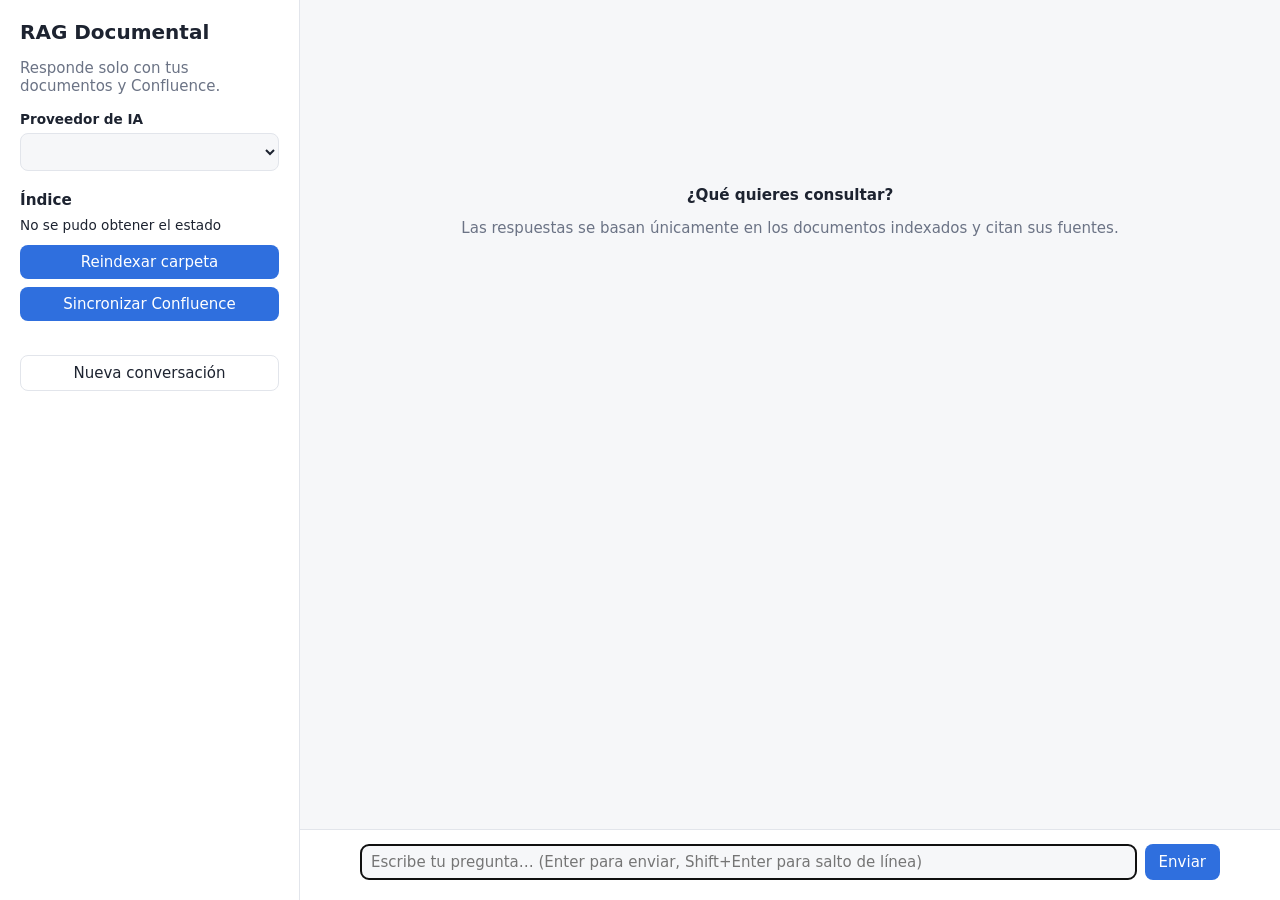
==== app/static/index.html @ 5aeac03a "RAG genérico en Docker: carpeta local + Confluence, con Ollama o Claude Asistente de preguntas y res" ====
<!doctype html>
<html lang="es">
<head>
  <meta charset="utf-8">
  <meta name="viewport" content="width=device-width, initial-scale=1">
  <title>RAG Documental</title>
  <link rel="stylesheet" href="styles.css">
</head>
<body>
  <aside id="sidebar">
    <h1>RAG Documental</h1>
    <p class="muted">Responde solo con tus documentos y Confluence.</p>

    <label for="provider">Proveedor de IA</label>
    <select id="provider"></select>
    <p id="model" class="muted small"></p>

    <h2>Índice</h2>
    <div id="status" class="small">Cargando…</div>

    <div class="buttons">
      <button data-source="folder">Reindexar carpeta</button>
      <button data-source="confluence">Sincronizar Confluence</button>
    </div>
    <p id="reindex-msg" class="muted small"></p>

    <button id="new-chat" class="secondary">Nueva conversación</button>
  </aside>

  <main>
    <div id="messages">
      <div class="empty">
        <h2>¿Qué quieres consultar?</h2>
        <p class="muted">Las respuestas se basan únicamente en los documentos indexados y citan sus fuentes.</p>
      </div>
    </div>
    <form id="form">
      <textarea id="question" rows="1" placeholder="Escribe tu pregunta… (Enter para enviar, Shift+Enter para salto de línea)" required></textarea>
      <button type="submit" id="send">Enviar</button>
    </form>
  </main>

  <script src="app.js"></script>
</body>
</html>
---- app/static/styles.css ----
:root {
  --bg: #f6f7f9;
  --panel: #ffffff;
  --text: #1d2330;
  --muted: #6b7385;
  --border: #e2e5eb;
  --accent: #2f6fde;
  --accent-text: #ffffff;
  --user-bg: #e8f0fe;
  --code-bg: #f0f2f5;
  --ok: #2e8b57;
  --warn: #c27c0e;
  --err: #c0392b;
}
@media (prefers-color-scheme: dark) {
  :root {
    --bg: #15181e;
    --panel: #1d2129;
    --text: #e4e7ee;
    --muted: #949bab;
    --border: #2d323d;
    --accent: #5b8ff0;
    --user-bg: #23324d;
    --code-bg: #262b35;
  }
}
* { box-sizing: border-box; }
html, body { height: 100%; margin: 0; }
body {
  display: flex;
  font-family: system-ui, -apple-system, "Segoe UI", Roboto, sans-serif;
  font-size: 15px;
  background: var(--bg);
  color: var(--text);
}
h1 { font-size: 1.25rem; margin: 0 0 4px; }
h2 { font-size: 0.95rem; margin: 20px 0 8px; }
.muted { color: var(--muted); }
.small { font-size: 0.85rem; }

#sidebar {
  width: 300px;
  flex-shrink: 0;
  padding: 20px;
  background: var(--panel);
  border-right: 1px solid var(--border);
  overflow-y: auto;
}
label { display: block; font-weight: 600; font-size: 0.85rem; margin: 16px 0 6px; }
select, textarea {
  width: 100%;
  font: inherit;
  color: var(--text);
  background: var(--bg);
  border: 1px solid var(--border);
  border-radius: 8px;
  padding: 8px 10px;
}
button {
  font: inherit;
  border: none;
  border-radius: 8px;
  padding: 8px 14px;
  background: var(--accent);
  color: var(--accent-text);
  cursor: pointer;
}
button:disabled { opacity: 0.5; cursor: default; }
button.secondary { background: transparent; color: var(--text); border: 1px solid var(--border); width: 100%; margin-top: 20px; }
.buttons { display: flex; flex-direction: column; gap: 8px; margin-top: 12px; }

.source-card { border: 1px solid var(--border); border-radius: 8px; padding: 8px 10px; margin-bottom: 8px; }
.source-card b { display: block; margin-bottom: 2px; }
.dot { display: inline-block; width: 8px; height: 8px; border-radius: 50%; margin-right: 6px; }
.dot.ok { background: var(--ok); } .dot.running { background: var(--warn); } .dot.error { background: var(--err); }

main { flex: 1; display: flex; flex-direction: column; min-width: 0; }
#messages { flex: 1; overflow-y: auto; padding: 24px max(24px, calc((100% - 860px) / 2)); }
.empty { text-align: center; margin-top: 18vh; }

.msg { margin-bottom: 18px; line-height: 1.55; }
.msg.user .bubble { background: var(--user-bg); margin-left: auto; max-width: 80%; width: fit-content; }
.bubble { padding: 10px 14px; border-radius: 12px; background: var(--panel); border: 1px solid var(--border); overflow-x: auto; }
.msg.user .bubble { border: none; white-space: pre-wrap; }
.bubble p { margin: 0 0 8px; } .bubble p:last-child { margin-bottom: 0; }
.bubble pre { background: var(--code-bg); padding: 10px; border-radius: 8px; overflow-x: auto; }
.bubble code { background: var(--code-bg); padding: 1px 4px; border-radius: 4px; font-size: 0.9em; }
.bubble pre code { padding: 0; background: none; }
.bubble table { border-collapse: collapse; margin: 8px 0; }
.bubble th, .bubble td { border: 1px solid var(--border); padding: 4px 8px; text-align: left; }
.bubble h1, .bubble h2, .bubble h3, .bubble h4 { font-size: 1rem; margin: 12px 0 6px; }
.cite { color: var(--accent); font-weight: 600; font-size: 0.85em; }
.meta { font-size: 0.78rem; color: var(--muted); margin-top: 4px; }
.error { color: var(--err); }

.sources { margin-top: 8px; font-size: 0.85rem; }
.sources summary { cursor: pointer; color: var(--muted); }
.sources ol { margin: 6px 0 0; padding-left: 22px; }
.sources a { color: var(--accent); text-decoration: none; }
.sources a:hover { text-decoration: underline; }

#form { display: flex; gap: 8px; padding: 14px max(24px, calc((100% - 860px) / 2)) 20px; border-top: 1px solid var(--border); background: var(--panel); }
#form textarea { resize: none; max-height: 200px; }

.typing::after { content: "▍"; animation: blink 1s steps(2) infinite; }
@keyframes blink { 50% { opacity: 0; } }

@media (max-width: 760px) {
  body { flex-direction: column; }
  #sidebar { width: 100%; max-height: 40vh; border-right: none; border-bottom: 1px solid var(--border); padding: 12px 16px; }
  #messages { padding: 16px; }
  #form { padding: 12px 16px; }
}
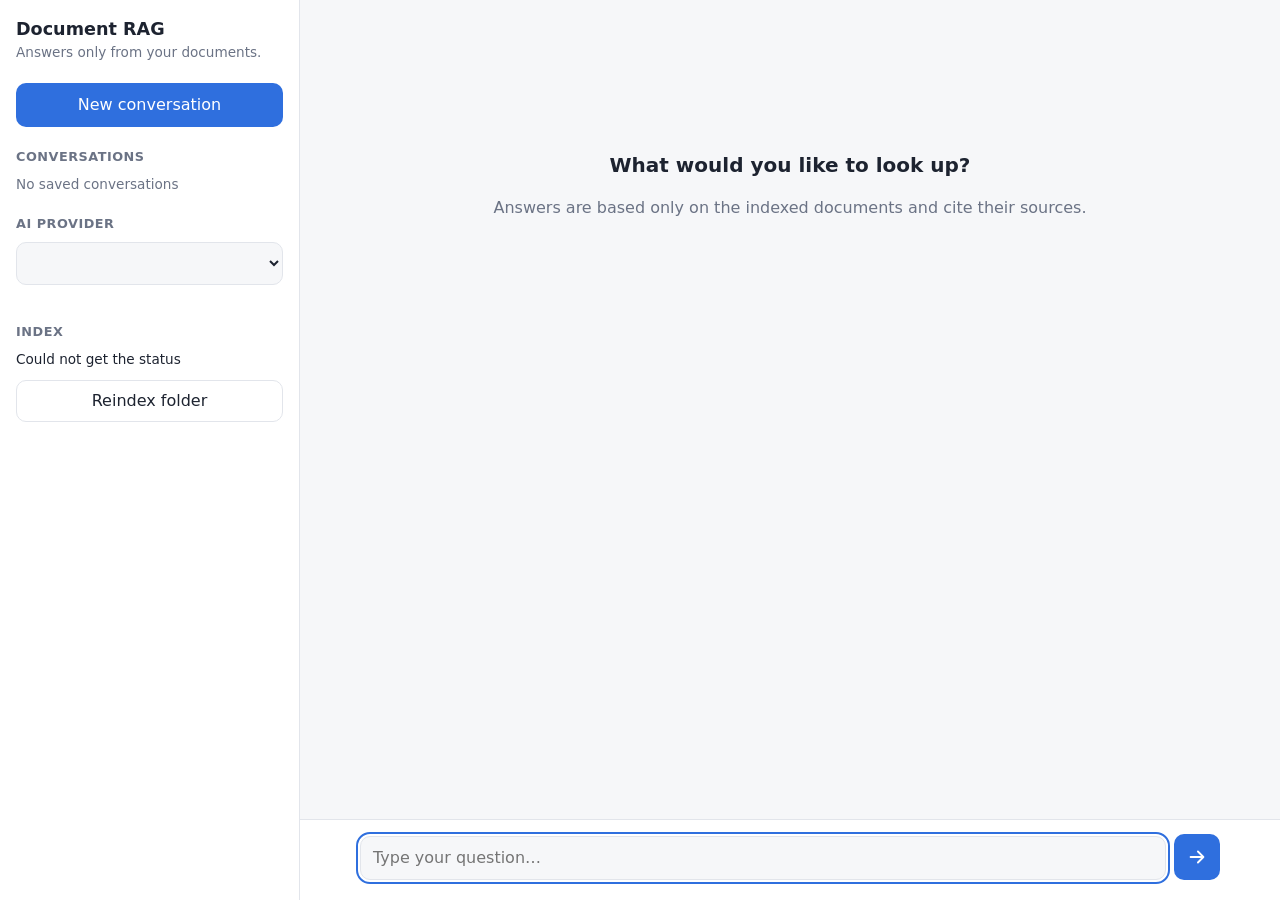
==== commit d9f7684c: "Persistent conversations, ratings, Claude budget, local TEI embeddings and English codebase - Embedd" ====
--- a/app/static/index.html
+++ b/app/static/index.html
@@ -1,44 +1,79 @@
 <!doctype html>
-<html lang="es">
+<html lang="en">
 <head>
   <meta charset="utf-8">
-  <meta name="viewport" content="width=device-width, initial-scale=1">
-  <title>RAG Documental</title>
+  <meta name="viewport" content="width=device-width, initial-scale=1, viewport-fit=cover, interactive-widget=resizes-content">
+  <meta name="theme-color" content="#f6f7f9" media="(prefers-color-scheme: light)">
+  <meta name="theme-color" content="#15181e" media="(prefers-color-scheme: dark)">
+  <meta name="description" content="Ask your documents, with cited answers.">
+  <title>Document RAG</title>
+  <link rel="manifest" href="manifest.webmanifest">
+  <link rel="icon" href="icon.svg" type="image/svg+xml">
+  <link rel="apple-touch-icon" href="icon.svg">
   <link rel="stylesheet" href="styles.css">
 </head>
 <body>
-  <aside id="sidebar">
-    <h1>RAG Documental</h1>
-    <p class="muted">Responde solo con tus documentos y Confluence.</p>
+  <div class="app">
+    <header class="topbar">
+      <button id="menu-btn" class="icon-btn" data-i18n-label="openMenu" aria-label="Open menu" aria-controls="drawer" aria-expanded="false">
+        <svg viewBox="0 0 24 24" aria-hidden="true"><path d="M4 7h16M4 12h16M4 17h16"/></svg>
+      </button>
+      <h1 id="conv-title" class="topbar-title">Document RAG</h1>
+      <button id="new-chat-top" class="icon-btn" data-i18n-label="newChat" aria-label="New conversation">
+        <svg viewBox="0 0 24 24" aria-hidden="true"><path d="M12 5v14M5 12h14"/></svg>
+      </button>
+    </header>
 
-    <label for="provider">Proveedor de IA</label>
-    <select id="provider"></select>
-    <p id="model" class="muted small"></p>
+    <aside id="drawer" class="drawer" data-i18n-label="panel" aria-label="Conversations and settings">
+      <div class="drawer-head">
+        <div>
+          <div class="brand" data-i18n="appName">Document RAG</div>
+          <div class="muted small" data-i18n="tagline">Answers only from your documents.</div>
+        </div>
+        <button id="close-drawer" class="icon-btn" data-i18n-label="closeMenu" aria-label="Close menu">
+          <svg viewBox="0 0 24 24" aria-hidden="true"><path d="M6 6l12 12M18 6L6 18"/></svg>
+        </button>
+      </div>
 
-    <h2>Índice</h2>
-    <div id="status" class="small">Cargando…</div>
+      <button id="new-chat" class="primary wide" data-i18n="newChat">New conversation</button>
 
-    <div class="buttons">
-      <button data-source="folder">Reindexar carpeta</button>
-      <button data-source="confluence">Sincronizar Confluence</button>
-    </div>
-    <p id="reindex-msg" class="muted small"></p>
+      <section class="panel">
+        <h2 data-i18n="conversations">Conversations</h2>
+        <ul id="conv-list" class="conv-list"></ul>
+      </section>
 
-    <button id="new-chat" class="secondary">Nueva conversación</button>
-  </aside>
+      <section class="panel">
+        <h2><label for="provider" data-i18n="provider">AI provider</label></h2>
+        <select id="provider"></select>
+        <p id="model" class="muted small"></p>
+        <p id="spend" class="small"></p>
+      </section>
 
-  <main>
-    <div id="messages">
-      <div class="empty">
-        <h2>¿Qué quieres consultar?</h2>
-        <p class="muted">Las respuestas se basan únicamente en los documentos indexados y citan sus fuentes.</p>
-      </div>
-    </div>
-    <form id="form">
-      <textarea id="question" rows="1" placeholder="Escribe tu pregunta… (Enter para enviar, Shift+Enter para salto de línea)" required></textarea>
-      <button type="submit" id="send">Enviar</button>
-    </form>
-  </main>
+      <section class="panel">
+        <h2 data-i18n="index">Index</h2>
+        <div id="status" class="small" data-i18n="loading">Loading…</div>
+        <div class="buttons">
+          <button class="secondary" data-source="folder" data-i18n="reindexFolder">Reindex folder</button>
+          <button class="secondary" data-source="confluence" data-i18n="syncConfluence" hidden>Sync Confluence</button>
+        </div>
+        <p id="reindex-msg" class="muted small" aria-live="polite"></p>
+      </section>
+    </aside>
+    <div id="backdrop" class="backdrop" hidden></div>
+
+    <main class="main">
+      <div id="messages" class="messages" aria-live="polite"></div>
+      <form id="form" class="composer">
+        <textarea id="question" rows="1" data-i18n-placeholder="placeholder" placeholder="Type your question…" data-i18n-label="question" aria-label="Question" required></textarea>
+        <button type="submit" id="send" class="send-btn" data-i18n-label="send" aria-label="Send">
+          <svg viewBox="0 0 24 24" aria-hidden="true"><path d="M5 12h13M13 6l6 6-6 6"/></svg>
+        </button>
+        <button type="button" id="stop" class="send-btn stop" data-i18n-label="stop" aria-label="Stop answer" hidden>
+          <svg viewBox="0 0 24 24" aria-hidden="true"><rect x="7" y="7" width="10" height="10" rx="1.5"/></svg>
+        </button>
+      </form>
+    </main>
+  </div>
 
   <script src="app.js"></script>
 </body>
--- a/app/static/styles.css
+++ b/app/static/styles.css
@@ -1,3 +1,4 @@
+/* Mobile first: the base layout is for phones; from 900 px the panel stays fixed on the left. */
 :root {
   --bg: #f6f7f9;
   --panel: #ffffff;
@@ -8,12 +9,16 @@
   --accent-text: #ffffff;
   --user-bg: #e8f0fe;
   --code-bg: #f0f2f5;
+  --hover: #eef1f5;
   --ok: #2e8b57;
   --warn: #c27c0e;
   --err: #c0392b;
+  --radius: 12px;
+  --gutter: 16px;
+  --shadow: 0 8px 30px rgba(15, 20, 30, 0.18);
 }
 @media (prefers-color-scheme: dark) {
-  :root {
+  :root:not([data-theme="light"]) {
     --bg: #15181e;
     --panel: #1d2129;
     --text: #e4e7ee;
@@ -22,92 +27,186 @@
     --accent: #5b8ff0;
     --user-bg: #23324d;
     --code-bg: #262b35;
+    --hover: #262b35;
+    --shadow: 0 8px 30px rgba(0, 0, 0, 0.5);
   }
 }
+
 * { box-sizing: border-box; }
 html, body { height: 100%; margin: 0; }
 body {
-  display: flex;
   font-family: system-ui, -apple-system, "Segoe UI", Roboto, sans-serif;
-  font-size: 15px;
+  font-size: 16px;
+  line-height: 1.5;
   background: var(--bg);
   color: var(--text);
-}
-h1 { font-size: 1.25rem; margin: 0 0 4px; }
-h2 { font-size: 0.95rem; margin: 20px 0 8px; }
+  -webkit-text-size-adjust: 100%;
+  overscroll-behavior: none;
+}
+h2 { font-size: 0.8rem; text-transform: uppercase; letter-spacing: 0.04em; color: var(--muted); margin: 0 0 8px; }
 .muted { color: var(--muted); }
 .small { font-size: 0.85rem; }
-
-#sidebar {
-  width: 300px;
-  flex-shrink: 0;
-  padding: 20px;
-  background: var(--panel);
-  border-right: 1px solid var(--border);
-  overflow-y: auto;
-}
-label { display: block; font-weight: 600; font-size: 0.85rem; margin: 16px 0 6px; }
+[hidden] { display: none !important; }
+
+button { font: inherit; cursor: pointer; border-radius: 10px; border: none; min-height: 44px; }
+button:disabled { opacity: 0.5; cursor: default; }
+button:focus-visible, select:focus-visible, textarea:focus-visible, a:focus-visible {
+  outline: 2px solid var(--accent); outline-offset: 2px;
+}
+.primary { background: var(--accent); color: var(--accent-text); padding: 10px 14px; }
+.secondary { background: transparent; color: var(--text); border: 1px solid var(--border); padding: 8px 12px; }
+.wide { width: 100%; }
+.icon-btn {
+  width: 44px; height: 44px; display: inline-grid; place-items: center;
+  background: transparent; color: var(--text); flex-shrink: 0;
+}
+.icon-btn:hover { background: var(--hover); }
+svg { width: 22px; height: 22px; fill: none; stroke: currentColor; stroke-width: 2; stroke-linecap: round; stroke-linejoin: round; }
+
 select, textarea {
   width: 100%;
   font: inherit;
+  font-size: 16px; /* avoids the iOS auto-zoom on focus */
   color: var(--text);
   background: var(--bg);
   border: 1px solid var(--border);
-  border-radius: 8px;
-  padding: 8px 10px;
-}
-button {
-  font: inherit;
-  border: none;
-  border-radius: 8px;
-  padding: 8px 14px;
-  background: var(--accent);
-  color: var(--accent-text);
-  cursor: pointer;
-}
-button:disabled { opacity: 0.5; cursor: default; }
-button.secondary { background: transparent; color: var(--text); border: 1px solid var(--border); width: 100%; margin-top: 20px; }
-.buttons { display: flex; flex-direction: column; gap: 8px; margin-top: 12px; }
-
-.source-card { border: 1px solid var(--border); border-radius: 8px; padding: 8px 10px; margin-bottom: 8px; }
+  border-radius: 10px;
+  padding: 10px 12px;
+}
+
+/* ---------------------------------------------------------- layout */
+.app {
+  display: grid;
+  grid-template-rows: auto 1fr;
+  height: 100vh;
+  height: 100dvh;
+}
+.topbar {
+  display: flex; align-items: center; gap: 4px;
+  padding: 4px 8px;
+  padding-top: max(4px, env(safe-area-inset-top));
+  background: var(--panel);
+  border-bottom: 1px solid var(--border);
+}
+.topbar-title {
+  flex: 1; min-width: 0; margin: 0; font-size: 1rem; font-weight: 600;
+  white-space: nowrap; overflow: hidden; text-overflow: ellipsis; text-align: center;
+}
+
+.drawer {
+  position: fixed; inset: 0 auto 0 0; z-index: 20;
+  width: min(86vw, 340px);
+  display: flex; flex-direction: column; gap: 20px;
+  padding: var(--gutter);
+  padding-top: max(var(--gutter), env(safe-area-inset-top));
+  padding-bottom: max(var(--gutter), env(safe-area-inset-bottom));
+  background: var(--panel);
+  overflow-y: auto;
+  transform: translateX(-100%);
+  transition: transform 0.22s ease;
+  box-shadow: none;
+}
+.drawer.open { transform: none; box-shadow: var(--shadow); }
+.drawer-head { display: flex; align-items: flex-start; justify-content: space-between; gap: 8px; }
+.brand { font-weight: 700; font-size: 1.1rem; }
+.backdrop { position: fixed; inset: 0; z-index: 10; background: rgba(0, 0, 0, 0.35); }
+@media (prefers-reduced-motion: reduce) { .drawer { transition: none; } }
+
+.main { display: flex; flex-direction: column; min-height: 0; }
+.messages { flex: 1; overflow-y: auto; padding: var(--gutter); scroll-behavior: smooth; }
+.empty { text-align: center; margin-top: 14vh; padding: 0 8px; }
+.empty h2 { font-size: 1.25rem; text-transform: none; letter-spacing: 0; color: var(--text); }
+
+/* ---------------------------------------------------------- panel */
+.panel select { margin-bottom: 4px; }
+.buttons { display: flex; flex-direction: column; gap: 8px; margin-top: 10px; }
+.source-card { border: 1px solid var(--border); border-radius: 10px; padding: 8px 10px; margin-bottom: 8px; }
 .source-card b { display: block; margin-bottom: 2px; }
 .dot { display: inline-block; width: 8px; height: 8px; border-radius: 50%; margin-right: 6px; }
 .dot.ok { background: var(--ok); } .dot.running { background: var(--warn); } .dot.error { background: var(--err); }
-
-main { flex: 1; display: flex; flex-direction: column; min-width: 0; }
-#messages { flex: 1; overflow-y: auto; padding: 24px max(24px, calc((100% - 860px) / 2)); }
-.empty { text-align: center; margin-top: 18vh; }
-
-.msg { margin-bottom: 18px; line-height: 1.55; }
-.msg.user .bubble { background: var(--user-bg); margin-left: auto; max-width: 80%; width: fit-content; }
-.bubble { padding: 10px 14px; border-radius: 12px; background: var(--panel); border: 1px solid var(--border); overflow-x: auto; }
-.msg.user .bubble { border: none; white-space: pre-wrap; }
+.meter { height: 6px; border-radius: 3px; background: var(--border); overflow: hidden; margin-top: 4px; }
+.meter span { display: block; height: 100%; background: var(--accent); }
+.meter.high span { background: var(--warn); }
+
+.conv-list { list-style: none; margin: 0; padding: 0; display: flex; flex-direction: column; gap: 2px; }
+.conv-item { display: flex; align-items: center; border-radius: 10px; }
+.conv-item.active { background: var(--user-bg); }
+.conv-item:not(.active):hover { background: var(--hover); }
+.conv-open {
+  flex: 1; min-width: 0; text-align: left; background: transparent; color: var(--text);
+  padding: 8px 10px; display: flex; flex-direction: column;
+}
+.conv-open .t { white-space: nowrap; overflow: hidden; text-overflow: ellipsis; }
+.conv-open .d { font-size: 0.75rem; color: var(--muted); }
+.conv-del { color: var(--muted); }
+.conv-del svg { width: 18px; height: 18px; }
+
+/* ---------------------------------------------------------- messages */
+.msg { margin: 0 auto 18px; max-width: 860px; }
+.bubble { padding: 10px 14px; border-radius: var(--radius); background: var(--panel); border: 1px solid var(--border); overflow-x: auto; overflow-wrap: anywhere; }
+.msg.user .bubble { background: var(--user-bg); border: none; margin-left: auto; max-width: 88%; width: fit-content; white-space: pre-wrap; }
 .bubble p { margin: 0 0 8px; } .bubble p:last-child { margin-bottom: 0; }
 .bubble pre { background: var(--code-bg); padding: 10px; border-radius: 8px; overflow-x: auto; }
 .bubble code { background: var(--code-bg); padding: 1px 4px; border-radius: 4px; font-size: 0.9em; }
 .bubble pre code { padding: 0; background: none; }
-.bubble table { border-collapse: collapse; margin: 8px 0; }
+.bubble table { border-collapse: collapse; margin: 8px 0; display: block; overflow-x: auto; }
 .bubble th, .bubble td { border: 1px solid var(--border); padding: 4px 8px; text-align: left; }
-.bubble h1, .bubble h2, .bubble h3, .bubble h4 { font-size: 1rem; margin: 12px 0 6px; }
+.bubble h1, .bubble h2, .bubble h3, .bubble h4 { font-size: 1rem; margin: 12px 0 6px; text-transform: none; letter-spacing: 0; color: var(--text); }
+.bubble ul, .bubble ol { padding-left: 22px; margin: 6px 0; }
 .cite { color: var(--accent); font-weight: 600; font-size: 0.85em; }
-.meta { font-size: 0.78rem; color: var(--muted); margin-top: 4px; }
+.meta { display: flex; flex-wrap: wrap; align-items: center; gap: 4px 12px; font-size: 0.78rem; color: var(--muted); margin-top: 4px; }
+.meta button { min-height: 32px; padding: 2px 8px; background: transparent; color: var(--muted); border: 1px solid var(--border); font-size: 0.78rem; }
 .error { color: var(--err); }
 
+.rate { display: inline-flex; gap: 2px; }
+.meta .rate-btn { width: 32px; padding: 0; display: inline-grid; place-items: center; border: none; }
+.rate-btn svg { width: 17px; height: 17px; }
+.rate-btn.down svg { transform: rotate(180deg); }
+.rate-btn[aria-pressed="true"] { color: var(--accent); background: var(--user-bg); }
+.rate-btn.down[aria-pressed="true"] { color: var(--err); }
+.feedback-form { margin-top: 8px; padding: 10px; border: 1px solid var(--border); border-radius: 10px; background: var(--panel); }
+.feedback-form p { margin: 0 0 8px; }
+.feedback-form textarea { margin: 8px 0; }
+.chips { display: flex; flex-wrap: wrap; gap: 6px; }
+.chip { min-height: 34px; padding: 4px 12px; border-radius: 999px; background: transparent; color: var(--text); border: 1px solid var(--border); font-size: 0.85rem; }
+.chip[aria-pressed="true"] { background: var(--user-bg); border-color: var(--accent); }
+.feedback-form .row { display: flex; justify-content: flex-end; gap: 8px; }
+
 .sources { margin-top: 8px; font-size: 0.85rem; }
-.sources summary { cursor: pointer; color: var(--muted); }
+.sources summary { cursor: pointer; color: var(--muted); padding: 6px 0; min-height: 32px; }
 .sources ol { margin: 6px 0 0; padding-left: 22px; }
+.sources li { margin-bottom: 4px; overflow-wrap: anywhere; }
 .sources a { color: var(--accent); text-decoration: none; }
 .sources a:hover { text-decoration: underline; }
 
-#form { display: flex; gap: 8px; padding: 14px max(24px, calc((100% - 860px) / 2)) 20px; border-top: 1px solid var(--border); background: var(--panel); }
-#form textarea { resize: none; max-height: 200px; }
+/* ---------------------------------------------------------- composer */
+.composer {
+  display: flex; gap: 8px; align-items: flex-end;
+  padding: 10px var(--gutter);
+  padding-bottom: max(10px, env(safe-area-inset-bottom));
+  border-top: 1px solid var(--border);
+  background: var(--panel);
+}
+.composer textarea { resize: none; max-height: 40vh; line-height: 1.4; }
+.send-btn { width: 46px; height: 46px; flex-shrink: 0; display: grid; place-items: center; background: var(--accent); color: var(--accent-text); }
+.send-btn.stop { background: var(--err); }
+.send-btn.stop svg { fill: currentColor; stroke: none; }
 
 .typing::after { content: "▍"; animation: blink 1s steps(2) infinite; }
 @keyframes blink { 50% { opacity: 0; } }
 
-@media (max-width: 760px) {
-  body { flex-direction: column; }
-  #sidebar { width: 100%; max-height: 40vh; border-right: none; border-bottom: 1px solid var(--border); padding: 12px 16px; }
-  #messages { padding: 16px; }
-  #form { padding: 12px 16px; }
-}
+/* ---------------------------------------------------------- desktop */
+@media (min-width: 900px) {
+  .app { grid-template-columns: 300px 1fr; grid-template-rows: 1fr; }
+  .topbar { display: none; }
+  .drawer {
+    position: static; width: auto; transform: none; box-shadow: none;
+    border-right: 1px solid var(--border); grid-row: 1; grid-column: 1;
+  }
+  .main { grid-row: 1; grid-column: 2; }
+  #close-drawer, .backdrop { display: none !important; }
+  .messages { padding: 24px max(24px, calc((100% - 860px) / 2)); }
+  .composer { padding: 14px max(24px, calc((100% - 860px) / 2)) 20px; }
+  button { min-height: 38px; }
+  .icon-btn { width: 38px; height: 38px; }
+}
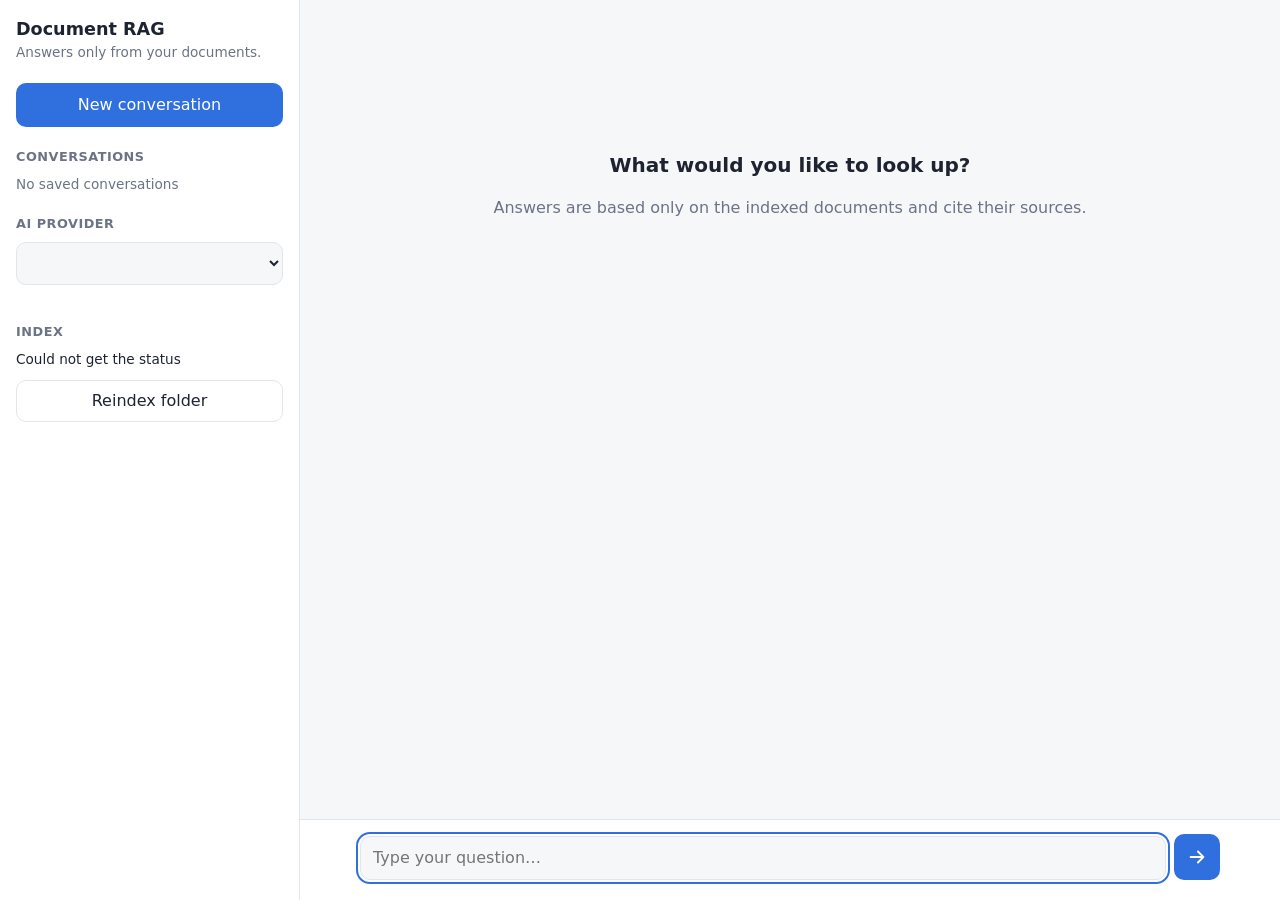
==== commit d8c75f87: "Source control folder support: registry metadata, reserved "_" prefix and daily source review - File" ====
--- a/app/static/index.html
+++ b/app/static/index.html
@@ -52,8 +52,10 @@
       <section class="panel">
         <h2 data-i18n="index">Index</h2>
         <div id="status" class="small" data-i18n="loading">Loading…</div>
+        <div id="control" class="small"></div>
         <div class="buttons">
           <button class="secondary" data-source="folder" data-i18n="reindexFolder">Reindex folder</button>
+          <button class="secondary" id="control-check" data-i18n="ctlCheck" hidden>Review sources</button>
           <button class="secondary" data-source="confluence" data-i18n="syncConfluence" hidden>Sync Confluence</button>
         </div>
         <p id="reindex-msg" class="muted small" aria-live="polite"></p>
--- a/app/static/styles.css
+++ b/app/static/styles.css
@@ -122,6 +122,10 @@
 .buttons { display: flex; flex-direction: column; gap: 8px; margin-top: 10px; }
 .source-card { border: 1px solid var(--border); border-radius: 10px; padding: 8px 10px; margin-bottom: 8px; }
 .source-card b { display: block; margin-bottom: 2px; }
+.findings summary { cursor: pointer; color: var(--muted); margin-top: 4px; }
+.findings ul { margin: 6px 0 0; padding-left: 18px; max-height: 40vh; overflow-y: auto; }
+.findings li { margin-bottom: 4px; overflow-wrap: anywhere; }
+.findings li b { display: inline; font-weight: 600; }
 .dot { display: inline-block; width: 8px; height: 8px; border-radius: 50%; margin-right: 6px; }
 .dot.ok { background: var(--ok); } .dot.running { background: var(--warn); } .dot.error { background: var(--err); }
 .meter { height: 6px; border-radius: 3px; background: var(--border); overflow: hidden; margin-top: 4px; }
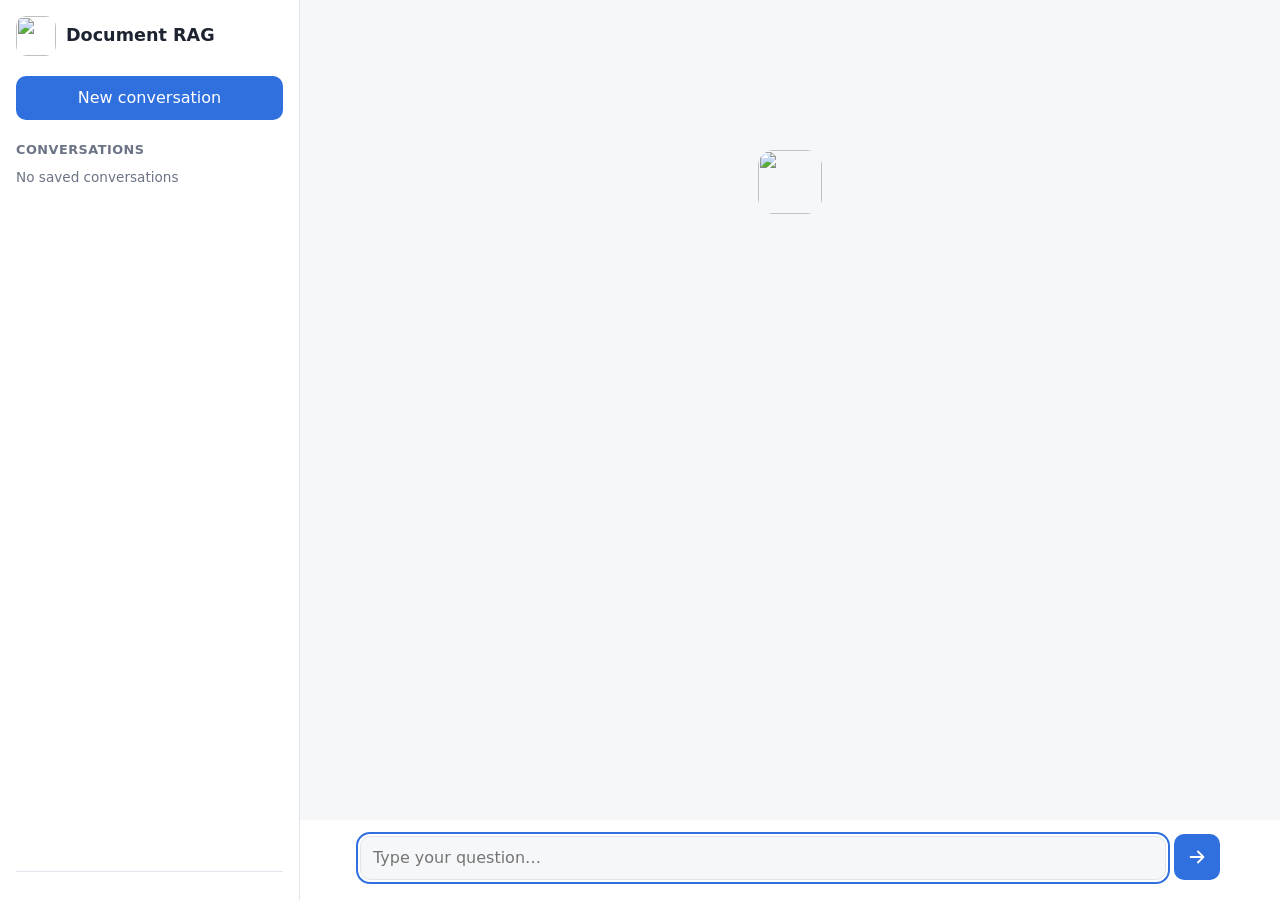
==== commit 2ddca176: "Admin panel, collection branding, search preparation and user selectors - End-user page shows only t" ====
--- a/app/static/index.html
+++ b/app/static/index.html
@@ -3,13 +3,12 @@
 <head>
   <meta charset="utf-8">
   <meta name="viewport" content="width=device-width, initial-scale=1, viewport-fit=cover, interactive-widget=resizes-content">
-  <meta name="theme-color" content="#f6f7f9" media="(prefers-color-scheme: light)">
-  <meta name="theme-color" content="#15181e" media="(prefers-color-scheme: dark)">
+  <meta name="theme-color" content="#2f6fde">
   <meta name="description" content="Ask your documents, with cited answers.">
   <title>Document RAG</title>
-  <link rel="manifest" href="manifest.webmanifest">
-  <link rel="icon" href="icon.svg" type="image/svg+xml">
-  <link rel="apple-touch-icon" href="icon.svg">
+  <link rel="manifest" href="/manifest.webmanifest">
+  <link rel="icon" id="favicon" href="/icon.svg">
+  <link rel="apple-touch-icon" id="touch-icon" href="/icon.svg">
   <link rel="stylesheet" href="styles.css">
 </head>
 <body>
@@ -18,17 +17,23 @@
       <button id="menu-btn" class="icon-btn" data-i18n-label="openMenu" aria-label="Open menu" aria-controls="drawer" aria-expanded="false">
         <svg viewBox="0 0 24 24" aria-hidden="true"><path d="M4 7h16M4 12h16M4 17h16"/></svg>
       </button>
-      <h1 id="conv-title" class="topbar-title">Document RAG</h1>
+      <div class="topbar-brand">
+        <img class="brand-icon" src="/icon.svg" alt="">
+        <h1 id="conv-title" class="topbar-title">Document RAG</h1>
+      </div>
       <button id="new-chat-top" class="icon-btn" data-i18n-label="newChat" aria-label="New conversation">
         <svg viewBox="0 0 24 24" aria-hidden="true"><path d="M12 5v14M5 12h14"/></svg>
       </button>
     </header>
 
-    <aside id="drawer" class="drawer" data-i18n-label="panel" aria-label="Conversations and settings">
+    <aside id="drawer" class="drawer" data-i18n-label="panel" aria-label="Conversations">
       <div class="drawer-head">
-        <div>
-          <div class="brand" data-i18n="appName">Document RAG</div>
-          <div class="muted small" data-i18n="tagline">Answers only from your documents.</div>
+        <div class="brand-block">
+          <img class="brand-icon large" src="/icon.svg" alt="">
+          <div>
+            <div class="brand" id="brand-name">Document RAG</div>
+            <div class="muted small" id="brand-tagline"></div>
+          </div>
         </div>
         <button id="close-drawer" class="icon-btn" data-i18n-label="closeMenu" aria-label="Close menu">
           <svg viewBox="0 0 24 24" aria-hidden="true"><path d="M6 6l12 12M18 6L6 18"/></svg>
@@ -37,36 +42,20 @@
 
       <button id="new-chat" class="primary wide" data-i18n="newChat">New conversation</button>
 
-      <section class="panel">
+      <section class="panel grow">
         <h2 data-i18n="conversations">Conversations</h2>
         <ul id="conv-list" class="conv-list"></ul>
       </section>
 
-      <section class="panel">
-        <h2><label for="provider" data-i18n="provider">AI provider</label></h2>
-        <select id="provider"></select>
-        <p id="model" class="muted small"></p>
-        <p id="spend" class="small"></p>
-      </section>
-
-      <section class="panel">
-        <h2 data-i18n="index">Index</h2>
-        <div id="status" class="small" data-i18n="loading">Loading…</div>
-        <div id="control" class="small"></div>
-        <div class="buttons">
-          <button class="secondary" data-source="folder" data-i18n="reindexFolder">Reindex folder</button>
-          <button class="secondary" id="control-check" data-i18n="ctlCheck" hidden>Review sources</button>
-          <button class="secondary" data-source="confluence" data-i18n="syncConfluence" hidden>Sync Confluence</button>
-        </div>
-        <p id="reindex-msg" class="muted small" aria-live="polite"></p>
-      </section>
+      <p class="notice small" id="drawer-notice"></p>
     </aside>
     <div id="backdrop" class="backdrop" hidden></div>
 
     <main class="main">
       <div id="messages" class="messages" aria-live="polite"></div>
+      <div id="context-bar" class="context-bar" hidden></div>
       <form id="form" class="composer">
-        <textarea id="question" rows="1" data-i18n-placeholder="placeholder" placeholder="Type your question…" data-i18n-label="question" aria-label="Question" required></textarea>
+        <textarea id="question" rows="1" placeholder="Type your question…" data-i18n-label="question" aria-label="Question" required></textarea>
         <button type="submit" id="send" class="send-btn" data-i18n-label="send" aria-label="Send">
           <svg viewBox="0 0 24 24" aria-hidden="true"><path d="M5 12h13M13 6l6 6-6 6"/></svg>
         </button>
@@ -74,9 +63,11 @@
           <svg viewBox="0 0 24 24" aria-hidden="true"><rect x="7" y="7" width="10" height="10" rx="1.5"/></svg>
         </button>
       </form>
+      <p class="footer-notice" id="footer-notice"></p>
     </main>
   </div>
 
+  <script src="common.js"></script>
   <script src="app.js"></script>
 </body>
 </html>
--- a/app/static/styles.css
+++ b/app/static/styles.css
@@ -5,9 +5,14 @@
   --text: #1d2330;
   --muted: #6b7385;
   --border: #e2e5eb;
-  --accent: #2f6fde;
-  --accent-text: #ffffff;
-  --user-bg: #e8f0fe;
+  /* The collection's colors (_control/ui.json) override these four */
+  --brand-accent: #2f6fde;
+  --brand-accent-text: #ffffff;
+  --brand-accent-dark: #5b8ff0;
+  --brand-accent-text-dark: #0d1117;
+  --accent: var(--brand-accent);
+  --accent-text: var(--brand-accent-text);
+  --user-bg: color-mix(in srgb, var(--accent) 12%, var(--panel));
   --code-bg: #f0f2f5;
   --hover: #eef1f5;
   --ok: #2e8b57;
@@ -24,8 +29,9 @@
     --text: #e4e7ee;
     --muted: #949bab;
     --border: #2d323d;
-    --accent: #5b8ff0;
-    --user-bg: #23324d;
+    --accent: var(--brand-accent-dark);
+    --accent-text: var(--brand-accent-text-dark);
+    --user-bg: color-mix(in srgb, var(--accent) 22%, var(--panel));
     --code-bg: #262b35;
     --hover: #262b35;
     --shadow: 0 8px 30px rgba(0, 0, 0, 0.5);
@@ -89,7 +95,7 @@
   border-bottom: 1px solid var(--border);
 }
 .topbar-title {
-  flex: 1; min-width: 0; margin: 0; font-size: 1rem; font-weight: 600;
+  min-width: 0; margin: 0; font-size: 1rem; font-weight: 600;
   white-space: nowrap; overflow: hidden; text-overflow: ellipsis; text-align: center;
 }
 
@@ -108,7 +114,17 @@
 }
 .drawer.open { transform: none; box-shadow: var(--shadow); }
 .drawer-head { display: flex; align-items: flex-start; justify-content: space-between; gap: 8px; }
-.brand { font-weight: 700; font-size: 1.1rem; }
+.brand { font-weight: 700; font-size: 1.1rem; line-height: 1.25; }
+.brand-block { display: flex; align-items: center; gap: 10px; min-width: 0; }
+.brand-icon { width: 28px; height: 28px; border-radius: 7px; flex-shrink: 0; object-fit: contain; }
+.brand-icon.large { width: 40px; height: 40px; border-radius: 10px; }
+.brand-icon.hero { width: 64px; height: 64px; border-radius: 16px; margin-bottom: 8px; }
+.topbar-brand { flex: 1; min-width: 0; display: flex; align-items: center; justify-content: center; gap: 8px; }
+.notice { color: var(--muted); margin: 0; padding-top: 12px; border-top: 1px solid var(--border); }
+.footer-notice {
+  margin: 0; padding: 0 var(--gutter) max(8px, env(safe-area-inset-bottom));
+  background: var(--panel); color: var(--muted); font-size: 0.72rem; line-height: 1.35; text-align: center;
+}
 .backdrop { position: fixed; inset: 0; z-index: 10; background: rgba(0, 0, 0, 0.35); }
 @media (prefers-reduced-motion: reduce) { .drawer { transition: none; } }
 
@@ -116,6 +132,14 @@
 .messages { flex: 1; overflow-y: auto; padding: var(--gutter); scroll-behavior: smooth; }
 .empty { text-align: center; margin-top: 14vh; padding: 0 8px; }
 .empty h2 { font-size: 1.25rem; text-transform: none; letter-spacing: 0; color: var(--text); }
+.empty > p { max-width: 560px; margin-left: auto; margin-right: auto; }
+.suggestions { display: flex; flex-direction: column; gap: 8px; max-width: 560px; margin: 8px auto 0; }
+.suggestion {
+  text-align: left; padding: 10px 14px; background: var(--panel); color: var(--text);
+  border: 1px solid var(--border); border-radius: var(--radius);
+}
+.suggestion:hover { border-color: var(--accent); background: var(--user-bg); }
+.grow { flex: 1; }
 
 /* ---------------------------------------------------------- panel */
 .panel select { margin-bottom: 4px; }
@@ -183,11 +207,21 @@
 .sources a { color: var(--accent); text-decoration: none; }
 .sources a:hover { text-decoration: underline; }
 
+/* ---------------------------------------------------------- user context (ui.json context_fields) */
+.context-bar {
+  display: flex; gap: 8px; overflow-x: auto; padding: 8px var(--gutter) 0;
+  background: var(--panel); border-top: 1px solid var(--border);
+}
+.context-bar + .composer { border-top: none; }
+.ctx { display: flex; flex-direction: column; flex: 1 1 0; min-width: 140px; max-width: 320px; }
+.ctx span { font-size: 0.72rem; color: var(--muted); padding: 0 2px 2px; }
+.ctx select { padding: 6px 10px; min-height: 38px; background: var(--bg); }
+.ctx select.set { border-color: var(--accent); background: var(--user-bg); }
+
 /* ---------------------------------------------------------- composer */
 .composer {
   display: flex; gap: 8px; align-items: flex-end;
   padding: 10px var(--gutter);
-  padding-bottom: max(10px, env(safe-area-inset-bottom));
   border-top: 1px solid var(--border);
   background: var(--panel);
 }
@@ -210,7 +244,40 @@
   .main { grid-row: 1; grid-column: 2; }
   #close-drawer, .backdrop { display: none !important; }
   .messages { padding: 24px max(24px, calc((100% - 860px) / 2)); }
-  .composer { padding: 14px max(24px, calc((100% - 860px) / 2)) 20px; }
+  .composer { padding: 14px max(24px, calc((100% - 860px) / 2)) 8px; }
+  .footer-notice { padding: 0 max(24px, calc((100% - 860px) / 2)) 12px; }
+  .context-bar { padding: 10px max(24px, calc((100% - 860px) / 2)) 0; }
+  .suggestions { display: grid; grid-template-columns: 1fr 1fr; }
   button { min-height: 38px; }
   .icon-btn { width: 38px; height: 38px; }
 }
+
+/* ---------------------------------------------------------- administration panel (/admin) */
+body.admin { overflow-y: auto; overscroll-behavior: auto; }
+.admin-bar {
+  display: flex; flex-wrap: wrap; align-items: center; justify-content: space-between; gap: 10px;
+  padding: 10px var(--gutter); padding-top: max(10px, env(safe-area-inset-top));
+  background: var(--panel); border-bottom: 1px solid var(--border);
+}
+.admin-actions { display: flex; flex-wrap: wrap; gap: 8px; }
+.link-btn { display: inline-flex; align-items: center; min-height: 44px; border-radius: 10px; text-decoration: none; }
+.admin-main { padding: var(--gutter); max-width: 1200px; margin: 0 auto; }
+.admin-grid { display: grid; gap: var(--gutter); grid-template-columns: 1fr; }
+.card { background: var(--panel); border: 1px solid var(--border); border-radius: var(--radius); padding: var(--gutter); min-width: 0; }
+.card h3 { font-size: 0.9rem; margin: 14px 0 6px; }
+.card p { margin: 6px 0; }
+.gate { max-width: 440px; margin: 10vh auto 0; }
+.gate .row { display: flex; gap: 8px; }
+input[type="password"] {
+  flex: 1; min-width: 0; font: inherit; font-size: 16px; color: var(--text); background: var(--bg);
+  border: 1px solid var(--border); border-radius: 10px; padding: 10px 12px;
+}
+input:focus-visible { outline: 2px solid var(--accent); outline-offset: 2px; }
+ul.plain { list-style: none; margin: 0; padding: 0; }
+ul.plain li { margin-bottom: 6px; overflow-wrap: anywhere; }
+.doc-list { max-height: 50vh; overflow-y: auto; }
+@media (min-width: 900px) {
+  .admin-grid { grid-template-columns: repeat(2, minmax(0, 1fr)); }
+  .wide-card { grid-column: 1 / -1; }
+  .link-btn { min-height: 38px; }
+}
